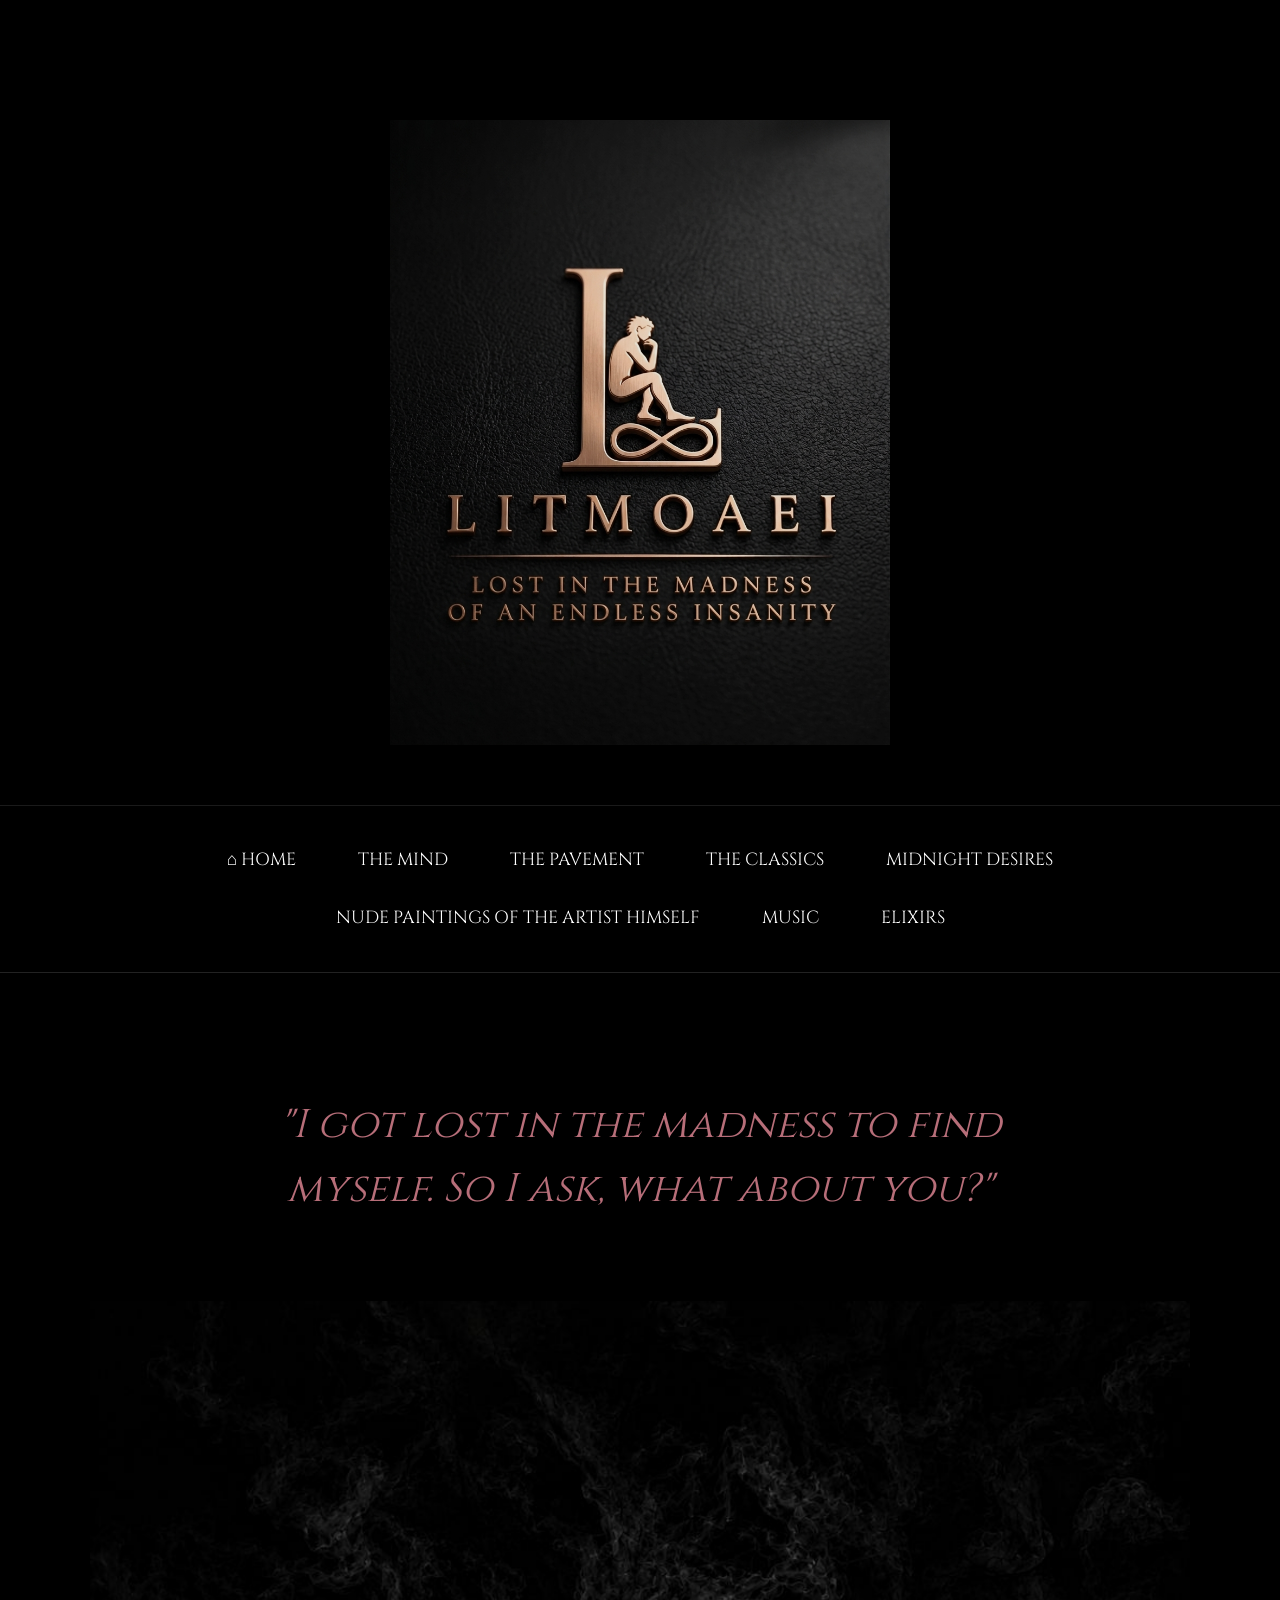
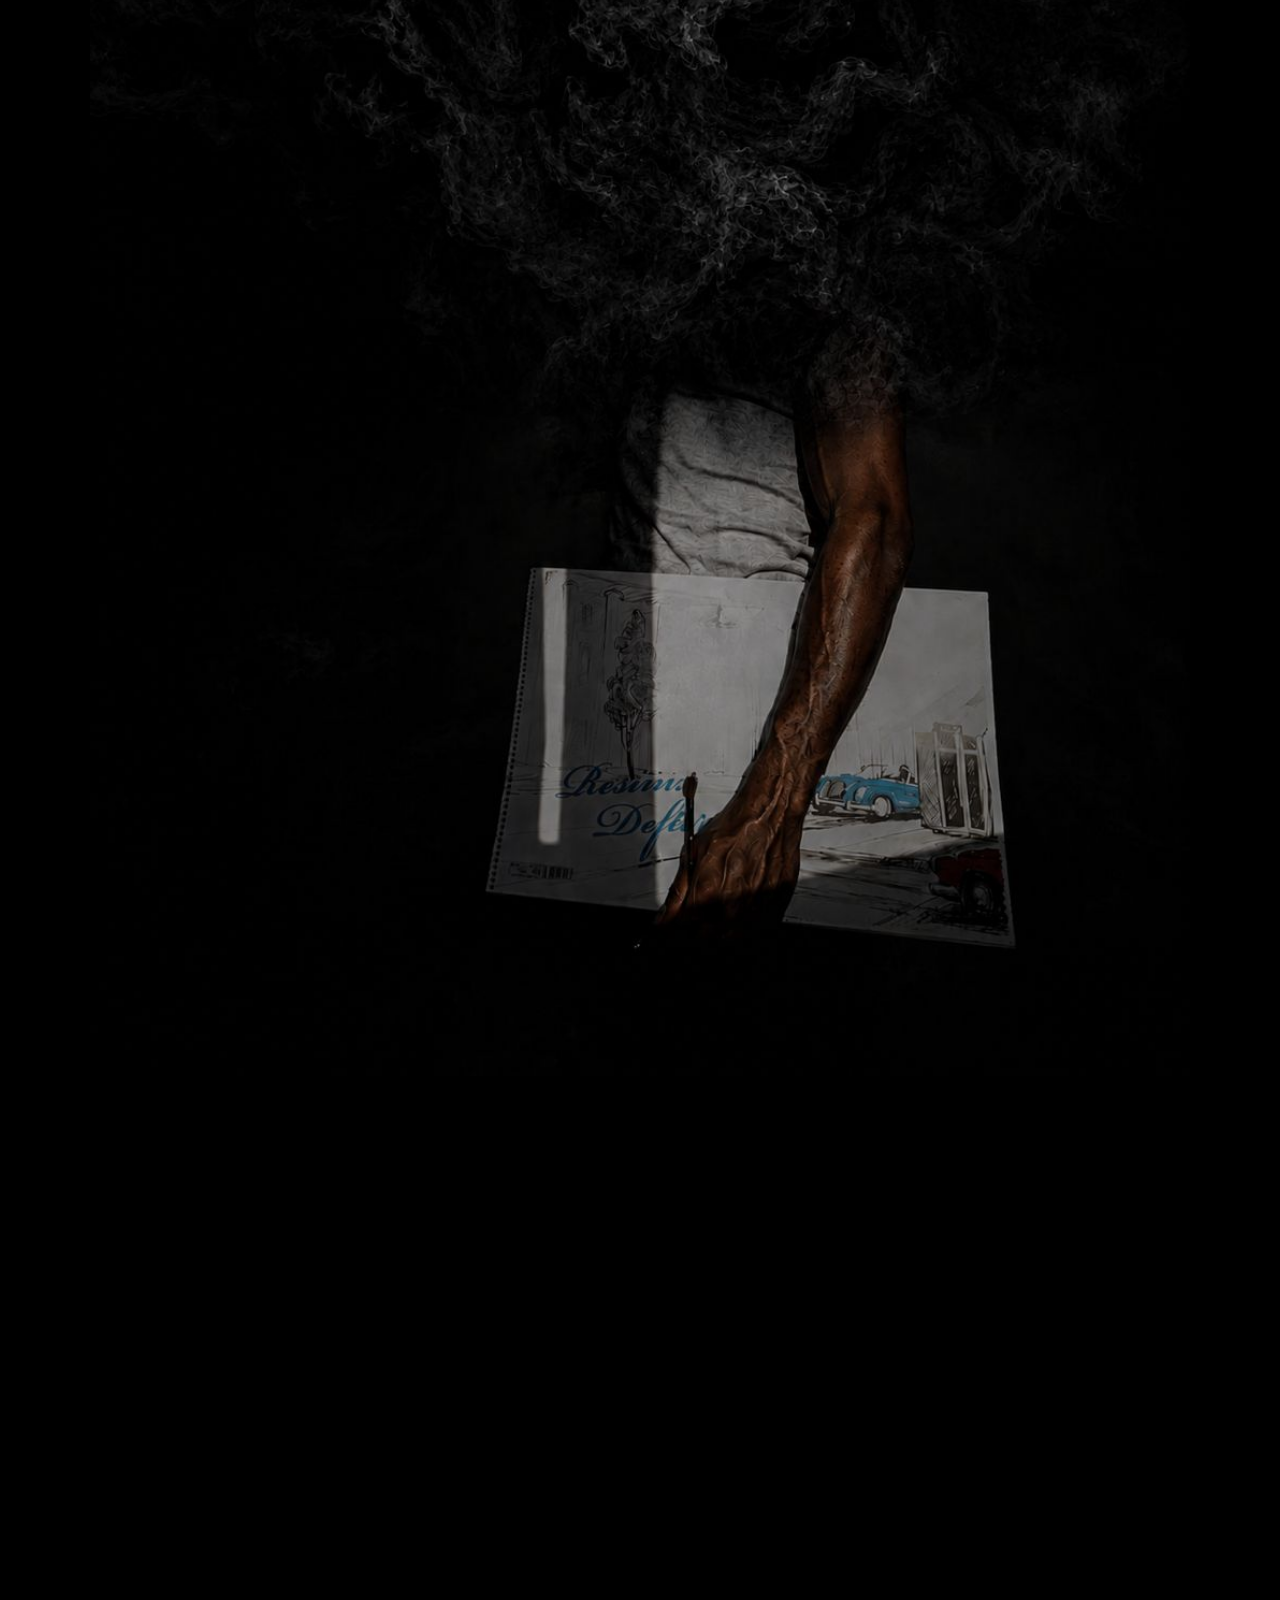
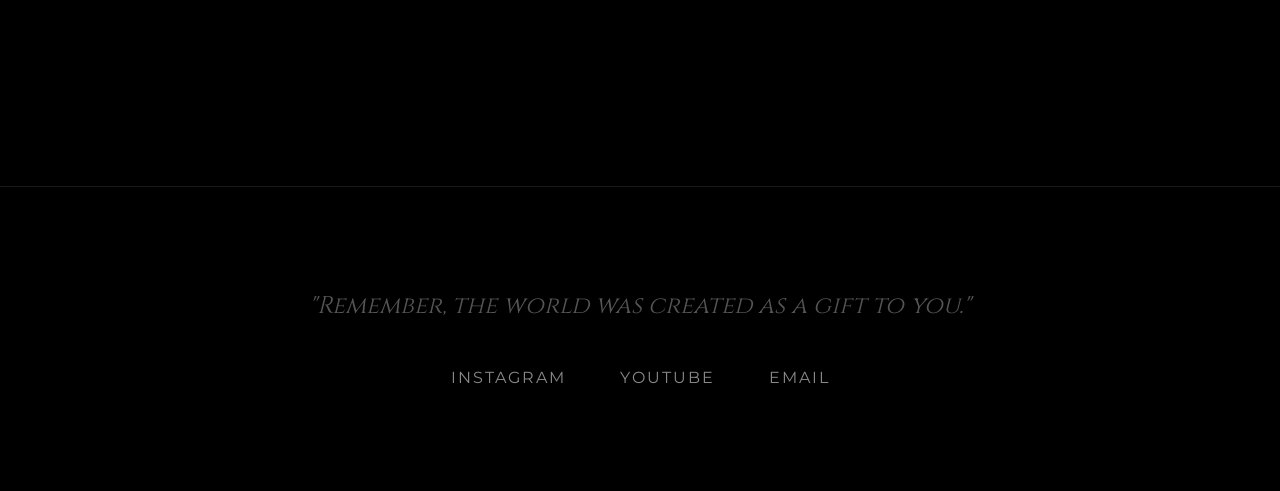
==== index.html @ 995fdc22 "Update index.html" ====
<!DOCTYPE html>
<html lang="en">
<head>
    <meta charset="UTF-8">
    <meta name="viewport" content="width=device-width, initial-scale=1.0">
    <title>LITMOAEI | A CALM MADNESS</title>
    <link href="https://fonts.googleapis.com/css2?family=Cinzel:wght@400;700;900&family=Montserrat:wght@100;200;400;700&display=swap" rel="stylesheet">
  
    <style>
        /* CORE ARCHITECTURAL STYLES */
        * { box-sizing: border-box; margin: 0; padding: 0; scroll-behavior: smooth; }
        body { background-color: #000; color: #fff; font-family: 'Montserrat', sans-serif; overflow-x: hidden; line-height: 1.6; position: relative; top: 0 !important; }
        
        /* HEADER & BRANDING */
        .header-wrapper { padding: 120px 20px 60px 20px; text-align: center; cursor: pointer; border-bottom: 1px solid #1a1a1a; position: relative; }
        .main-logo { width: 500px; max-width: 90%; display: block; margin: 0 auto; filter: brightness(0.9); }
        .welcome-text {
            font-family: 'Cinzel', serif; font-size: 3.5rem; margin-top: 40px; letter-spacing: 12px; text-transform: uppercase;
            background: linear-gradient(to right, #ffffff, #b76e79, #d4af37);
            -webkit-background-clip: text; -webkit-text-fill-color: transparent; font-weight: 900;
        }
      
        /* NAVIGATION */
        nav { width: 100%; padding: 40px 20px; background: rgba(0, 0, 0, 0.95); position: sticky; top: 0; z-index: 999; border-bottom: 1px solid #222; }
        .nav-container { display: flex; align-items: center; justify-content: center; flex-wrap: wrap; gap: 30px; max-width: 1400px; margin: 0 auto; }
        nav ul { display: flex; list-style: none; justify-content: center; gap: 30px; flex-wrap: wrap; margin: 0; }
        nav a { color: #fff; text-decoration: none; font-family: 'Cinzel', serif; font-size: 1.1rem; padding: 10px 15px; transition: all 0.4s ease; border: 1px solid transparent; cursor: pointer; }
        nav a:hover { color: #b76e79; border-bottom: 1px solid #b76e79; }
      
        /* SECTIONS */
        .page-section { display: none; padding: 40px 20px; min-height: 80vh; text-align: center; opacity: 0; transition: opacity 0.8s ease-in-out; }
        .page-section.active { display: block; opacity: 1; }
      
        /* ASSETS */
        .flush-img { width: 100%; max-width: 1100px; display: block; margin: 0 auto; border: none !important; }
        .statement-text { font-family: 'Cinzel', serif; font-size: 2.5rem; color: #b76e79; padding: 80px 20px; font-style: italic; max-width: 900px; margin: 0 auto; }
        .bespoke-text { font-family: 'Cinzel', serif; font-size: 1.2rem; color: #888; margin-bottom: 40px; font-style: italic; letter-spacing: 1px; }
      
        /* GALLERY GRID */
        .gallery-wrap {
            display: grid;
            grid-template-columns: repeat(auto-fit, minmax(300px, 1fr));
            gap: 25px;
            padding: 20px;
            justify-items: center;
            margin-bottom: 50px;
        }
        .gallery-item {
            width: 100%;
            max-width: 400px;
            background: #0f0f0f;
            border: 1px solid #1a1a1a;
            padding: 10px;
            display: flex;
            flex-direction: column;
        }
        .gallery-item img { width: 100%; height: auto; object-fit: contain; }
      
        /* CLASSIC SELECTION HUB */
        .classic-hub {
            display: flex;
            justify-content: center;
            gap: 50px;
            margin-bottom: 60px;
            padding: 40px;
            flex-wrap: wrap;
        }
        .hub-btn {
            cursor: pointer;
            text-align: center;
            transition: transform 0.3s;
        }
        .hub-btn:hover { transform: scale(1.05); }
        .hub-icon { font-size: 4rem; display: block; margin-bottom: 10px; }
      
        /* BACK BUTTON */
        .back-btn {
            display: inline-block;
            margin: 60px 0 40px 0;
            padding: 18px 40px;
            border: 1px solid #b76e79;
            color: #fff;
            text-decoration: none;
            font-family: 'Cinzel', serif;
            font-size: 1.2rem;
            transition: all 0.4s ease;
        }
        .back-btn:hover {
            background: #b76e79;
            color: #000;
        }
      
        /* MUSIC SECTION STYLES */
        .music-section {
            display: grid;
            grid-template-columns: repeat(auto-fit, minmax(280px, 1fr));
            gap: 30px;
            padding: 40px 20px;
            max-width: 1400px;
            margin: 0 auto;
        }
        .music-item {
            text-align: center;
            transition: transform 0.3s ease;
        }
        .music-item:hover { transform: scale(1.03); }
        .music-img {
            width: 100%;
            max-width: 100%;
            height: auto;
            border: 1px solid #1a1a1a;
            background: #0f0f0f;
            object-fit: contain;
            margin-bottom: 20px;
        }
        .listen-box {
            display: inline-block;
            background: rgba(0, 0, 0, 0.95);
            border: 2px solid #b76e79;
            padding: 14px 32px;
            font-family: 'Cinzel', serif;
            font-size: 1.15rem;
            color: #fff;
            text-decoration: none;
            transition: all 0.4s ease;
            cursor: pointer;
            letter-spacing: 1px;
        }
        .listen-box:hover {
            background: #b76e79;
            color: #000;
            transform: translateY(-2px);
        }
      
        /* PAYMENT PROTOCOLS */
        .overlay-dimmer {
            display: none;
            position: fixed;
            top: 0;
            left: 0;
            width: 100%;
            height: 100%;
            background: rgba(0,0,0,0.98);
            z-index: 2000;
            overflow-y: auto;
            padding: 40px;
        }
        .payment-card {
            max-width: 900px;
            margin: 0 auto;
            border: 1px solid #b76e79;
            padding: 50px;
            text-align: left;
            background: #000;
        }
        .payment-grid {
            display: grid;
            grid-template-columns: 1fr 1fr;
            gap: 20px;
            margin-top: 20px;
        }
        .currency-block {
            border: 1px solid #222;
            padding: 20px;
            background: #0a0a0a;
            font-size: 0.9rem;
        }
        .security-warning {
            color: #b76e79;
            border: 1px solid #b76e79;
            padding: 20px;
            margin-top: 20px;
            text-align: center;
            font-family: 'Cinzel';
            font-weight: bold;
            font-size: 1.1rem;
        }
        .qr-container {
            text-align: center;
            margin-top: 30px;
            border: 1px solid #222;
            padding: 20px;
        }
        .qr-img {
            width: 200px;
            height: 200px;
            background: #fff;
            margin: 10px auto;
        }
     
        .btn-order {
            display: block;
            width: 100%;
            padding: 20px;
            border: 1px solid #b76e79;
            color: #fff;
            text-align: center;
            text-decoration: none;
            margin-top: 15px;
            cursor: pointer;
            font-family: 'Cinzel', serif;
            font-size: 1.1rem;
            transition: background 0.3s ease;
            background: transparent;
        }
        .btn-order:hover {
            background: #b76e79;
            color: #000;
        }
        /* FOOTER */
        .footer-section {
            padding: 100px 20px;
            text-align: center;
            border-top: 1px solid #1a1a1a;
            margin-top: 100px;
        }
        .goodbye-quote {
            font-family: 'Cinzel', serif;
            font-size: 1.5rem;
            color: #555;
            margin-bottom: 40px;
            font-style: italic;
        }
        .footer-links a {
            color: #888;
            margin: 0 25px;
            font-size: 1rem;
            text-decoration: none;
            text-transform: uppercase;
            letter-spacing: 2px;
        }
     
        @media (max-width: 600px) {
            .welcome-text { font-size: 2rem !important; }
            .music-section { grid-template-columns: 1fr; gap: 20px; }
            .nav-container { gap: 15px; }
        }
    </style>
</head>
<body>

    <header class="header-wrapper" onclick="showPage('home')">
        <img src="Logo.jpg" alt="Litmoaei" class="main-logo" style="transition: filter 0.4s ease;">
    </header>

    <nav>
        <div class="nav-container">
            <ul>
                <li><a onclick="showPage('home')">⌂ HOME</a></li>
                <li><a onclick="showPage('mind')">THE MIND</a></li>
                <li><a onclick="showPage('pavement')">THE PAVEMENT</a></li>
                <li><a onclick="showPage('classics')">THE CLASSICS</a></li>
                <li><a href="midnight-desire.html">MIDNIGHT DESIRES</a></li>
                <li><a onclick="showPage('nudes')">NUDE PAINTINGS OF THE ARTIST HIMSELF</a></li>
                <li><a onclick="showPage('music')">MUSIC</a></li>
                <li><a onclick="showPage('elixirs')">ELIXIRS</a></li>
            </ul>
        </div>
    </nav>

    <div id="payment-overlay" class="overlay-dimmer">
        <button onclick="closeOrder()" style="float:right; background:none; border:none; color:#fff; padding:10px; cursor:pointer; font-size: 1.5rem;">CLOSE X</button>
        <div class="payment-card">
            <h2 style="font-family:Cinzel; margin-bottom:20px;">SECURE PAYMENT PROTOCOLS</h2>
            <div class="payment-grid">
                <div class="currency-block"><strong>USD Account:</strong><br>Bank: Lead Bank<br>Account: 211290637762<br>Routing: 101019644</div>
                <div class="currency-block"><strong>GBP Account:</strong><br>Bank: Clear Junction Ltd<br>Account: 42592550<br>Sort Code: 04-13-07</div>
                <div class="currency-block"><strong>EUR Account:</strong><br>Bank: Clear Junction Ltd<br>IBAN: GB57CLJU04130742592550<br>Swift: CLJUGB21XXX</div>
                <div class="currency-block"><strong>NGN Account:</strong><br>Bank: Eco Bank<br>Account: 2971079059<br>Account Name: CHUKS EDOCHIE</div>
            </div>
            <div class="qr-container">
                <strong>USDT (TRC20) PAYMENT:</strong>
                <div class="qr-img"><img src="ustd QR code.jpeg" alt="USDT QR Code" style="width:100%; height:100%;"></div>
                <p style="font-size: 0.8rem; word-break: break-all;">Address: TPGwSuiMSB2oYgL6JyKA9QHgPMZi4VjLX9</p>
                <div class="security-warning">⚠️ WARNING: ONLY SEND VIA THE TRC20 NETWORK.</div>
            </div>
            <div style="margin-top: 40px; border-top: 1px solid #b76e79; padding-top: 30px; text-align: center;">
                <h3 id="order-title" style="font-family:Cinzel; color:#fff; margin-bottom:10px;">COMMISSION YOUR PIECE</h3>
                <a id="ig-commission-link" href="#" target="_blank" style="display:block; padding:20px; background:#b76e79; color:#000; text-decoration:none; font-family:'Cinzel'; font-weight:bold; letter-spacing:2px; font-size:1.1rem;">SEND SPECIFICATIONS</a>
            </div>
        </div>
    </div>

    <section id="home" class="page-section active">
        <div class="statement-text">"I got lost in the madness to find myself. So I ask, what about you?"</div>
        <img src="I got lost in the madness to find myself.jpeg" class="flush-img">
        <video autoplay muted loop playsinline class="flush-img" style="margin-top:20px;"><source src="THE MAD HALL, ART ROOM.mp4" type="video/mp4"></video>
    </section>

    <section id="mind" class="page-section">
        <div class="statement-text">Browse through the mind<br>of a soul lost in the madness of an endless insanity.</div>
        <div class="gallery-wrap">
            <div class="gallery-item"><img src="lost in the madness of an endless insanity.jpg"><a href="https://www.instagram.com/p/DAv3gXIof8B/" class="btn-order">THE STORY THE MADNESS SHOWED ME</a></div>
            <div class="gallery-item"><img src="o myself in the distance.jpg"><a href="https://www.instagram.com/p/DDXwN3QI8fU/" class="btn-order">THE STORY THE MADNESS SHOWED ME</a></div>
            <div class="gallery-item"><img src="the old man on a journey.jpg"><a href="https://www.instagram.com/p/DBE8orlIOwI/" class="btn-order">THE STORY THE MADNESS SHOWED ME</a></div>
            <div class="gallery-item"><img src="and the moon said to the sun.jpg"><a href="https://www.instagram.com/p/DF_LrxPoYqz/" class="btn-order">THE STORY THE MADNESS SHOWED ME</a></div>
            <div class="gallery-item"><img src="sometimes freedom is to be captured by someone who has love in their corner.jpg"><a href="https://www.instagram.com/p/DB_Kq6JI-qr/" class="btn-order">THE STORY THE MADNESS SHOWED ME</a></div>
            <div class="gallery-item"><img src="in a mountain full of flowers many don't have life.jpg"><a href="https://www.instagram.com/p/DC3xWCsoxQv/" class="btn-order">THE STORY THE MADNESS SHOWED ME</a></div>
            <div class="gallery-item"><img src="love a straner i know so well, or do i really know love.jpg"><a href="https://www.instagram.com/p/DYzO71ljPsd/" class="btn-order">THE STORY THE MADNESS SHOWED ME</a></div>
            <div class="gallery-item"><img src="playing a game with god but i don't know what it's called.jpg"><a href="https://www.instagram.com/p/DLVePs0sMLt/" class="btn-order">THE STORY THE MADNESS SHOWED ME</a></div>
            <div class="gallery-item"><img src="what is the greatest trick a monster can play.jpg"><a href="https://www.instagram.com/p/DGMsmHgoCnw/" class="btn-order">THE STORY THE MADNESS SHOWED ME</a></div>
            <div class="gallery-item"><img src="success is overrated yet underrated.jpg"><a href="https://www.instagram.com/p/DMo_JQ4sH_k/" class="btn-order">THE STORY THE MADNESS SHOWED ME</a></div>
            <div class="gallery-item"><img src="to battle we march why shall i fear.jpg"><a href="https://www.instagram.com/p/DTQ0w8BjCPb/" class="btn-order">THE STORY THE MADNESS SHOWED ME</a></div>
            <div class="gallery-item"><img src="the old man advice.jpg"><a href="https://www.instagram.com/reel/C1nKtv5MRyL/" class="btn-order">THE STORY THE MADNESS SHOWED ME</a></div>
            <div class="gallery-item"><img src="She said I know I am an angel but I want you to take off these wings for tonight.jpg"><a href="https://www.instagram.com/p/DB4OFzdo245/" class="btn-order">THE STORY THE MADNESS SHOWED ME</a></div>
            <div class="gallery-item"><img src="because their songs doesn't have lies in them.jpg"><a href="https://www.instagram.com/p/DBudMSBovQE/" class="btn-order">THE STORY THE MADNESS SHOWED ME</a></div>
            <div class="gallery-item"><img src="she is the devil favourite and so what.jpg"><a href="https://www.instagram.com/p/DBV7uddoOTz/" class="btn-order">THE STORY THE MADNESS SHOWED ME</a></div>
            <div class="gallery-item"><img src="succubus came for my soul but i took hers.jpg"><a href="https://www.instagram.com/p/DBKdKS8I2tA/" class="btn-order">THE STORY THE MADNESS SHOWED ME</a></div>
            <div class="gallery-item"><img src="if the venom made me feel alive i will go for that snake over and over again.jpg"><a href="https://www.instagram.com/p/C_tAgRXM0JW/" class="btn-order">THE STORY THE MADNESS SHOWED ME</a></div>
            <div class="gallery-item"><img src="you asked how are you From the grave i answered i am great.jpg"><a href="https://www.instagram.com/p/DEa9kwMNCdW/" class="btn-order">THE STORY THE MADNESS SHOWED ME</a></div>
            <div class="gallery-item"><img src="only if i get paid for every time i fake a smile.jpg"><a href="https://www.instagram.com/p/DZICSmbsOoS/" class="btn-order">THE STORY THE MADNESS SHOWED ME</a></div>
            <div class="gallery-item"><img src="ooh my reflection.jpg"><a href="https://instagram.com/p/DDUY0JuI7pn/" class="btn-order">THE STORY THE MADNESS SHOWED ME</a></div>
            <div class="gallery-item"><img src="I got too tired to care and I’m still fine.jpg"><a href="https://www.instagram.com/p/DBzosumIq-z/" class="btn-order">THE STORY THE MADNESS SHOWED ME</a></div>
        </div>
    </section>
 
    <section id="pavement" class="page-section">
        <div class="statement-text">THE PAVEMENT</div>
        <div class="gallery-wrap">
            <div class="gallery-item"><img src="Pavement.jpg"><button class="btn-order" onclick="openOrder('Pavement')">COMMISSION AND BEGIN YOUR MANIFESTATION</button></div>
            <div class="gallery-item"><img src="Pavement 1.jpg"><button class="btn-order" onclick="openOrder('Pavement 1')">COMMISSIONCOMMISSION AND BEGIN YOUR MANIFESTATION</button></div>
            <div class="gallery-item"><img src="Pavement 2.jpg"><button class="btn-order" onclick="openOrder('Pavement 2')">COMMISSIONCOMMISSION AND BEGIN YOUR MANIFESTATION</button></div>
            <div class="gallery-item"><img src="Pavement 3.jpg"><button class="btn-order" onclick="openOrder('Pavement 3')">COMMISSIONCOMMISSION AND BEGIN YOUR MANIFESTATION</button></div>
            <div class="gallery-item"><img src="Pavement 4.jpg"><button class="btn-order" onclick="openOrder('Pavement 4')">COMMISSIONCOMMISSION AND BEGIN YOUR MANIFESTATION</button></div>
            <div class="gallery-item"><img src="Pavement 5.jpg"><button class="btn-order" onclick="openOrder('Pavement 5')">COMMISSIONCOMMISSION AND BEGIN YOUR MANIFESTATION</button></div>
            <div class="gallery-item"><img src="Pavement 6.jpg"><button class="btn-order" onclick="openOrder('Pavement 6')">COMMISSIONCOMMISSION AND BEGIN YOUR MANIFESTATION</button></div>
            <div class="gallery-item"><img src="Pavement 7.jpg"><button class="btn-order" onclick="openOrder('Pavement 7')">COMMISSIONCOMMISSION AND BEGIN YOUR MANIFESTATION</button></div>
            <div class="gallery-item"><img src="Pavement 8.jpg"><button class="btn-order" onclick="openOrder('Pavement 8')">COMMISSIONCOMMISSION AND BEGIN YOUR MANIFESTATION</button></div>
            <div class="gallery-item"><img src="Pavement 9.jpg"><button class="btn-order" onclick="openOrder('Pavement 9')">COMMISSIONCOMMISSION AND BEGIN YOUR MANIFESTATION</button></div>
            <div class="gallery-item"><img src="Pavement 10.jpg"><button class="btn-order" onclick="openOrder('Pavement 10')">COMMISSIONCOMMISSION</button></div>
        </div>
    </section>
 
    <section id="elixirs" class="page-section">
        <div class="statement-text">THE ELIXIRS</div>
        <div class="gallery-wrap">
            <div class="gallery-item"><img src="Drink.jpg"><button class="btn-order" onclick="openOrder('Drink')">enquire</button></div>
        </div>
    </section>

    <section id="classics" class="page-section">
        <div class="statement-text">THE CLASSICS</div>
        <div class="classic-hub">
            <div class="hub-btn" onclick="showPage('classics-him')">
                <span class="hub-icon">👔</span>
                <h3>FOR HIM</h3>
            </div>
            <div class="hub-btn" onclick="showPage('classics-her')">
                <span class="hub-icon">👗</span>
                <h3>FOR HER</h3>
            </div>
        </div>
    </section>

    <section id="classics-him" class="page-section">
        <div class="statement-text">FOR HIM</div>
        <div class="bespoke-text">Bespoke, once you have selected your choice send your size and any unique specification you may have.</div>
        <div class="gallery-wrap">
            <div class="gallery-item"><img src="Classic.jpg"><button class="btn-order" onclick="openOrder('most affordable starts from £600 and greatly depends on Your location')">COMMISSION</button></div>
            <div class="gallery-item"><img src="casual 1.jpg"><button class="btn-order" onclick="openOrder('most affordable starts from £200 and greatly depends on Your location')">COMMISSION</button></div>
            <div class="gallery-item"><img src="Classic 2.jpg"><button class="btn-order" onclick="openOrder('most affordable starts from £600 and greatly depends on Your location')">COMMISSION</button></div>
            <div class="gallery-item"><img src="casual.JPG"><button class="btn-order" onclick="openOrder('most affordable starts from £350 and greatly depends on Your location')">COMMISSION</button></div>
            <div class="gallery-item"><img src="Classic 3.jpg"><button class="btn-order" onclick="openOrder('£1500')">COMMISSION</button></div>
            <div class="gallery-item"><img src="Classic 9.jpg"><button class="btn-order" onclick="openOrder('most affordable starts from £600 and greatly depends on Your location.you get one of each')">COMMISSION</button></div>
            <div class="gallery-item"><img src="casual 2.WEBP"><button class="btn-order" onclick="openOrder('most affordable starts from £250 and greatly depends on Your location')">COMMISSION</button></div>
            <div class="gallery-item"><img src="Classic 10.png"><button class="btn-order" onclick="openOrder('most affordable starts from £1600 for the four pairs and greatly depends on Your location')">COMMISSION</button></div>
            <div class="gallery-item"><img src="Classic 11.png"><button class="btn-order" onclick="openOrder('5 different designs,most affordable pairs Strats at £550')">COMMISSION</button></div>
            <div class="gallery-item"><img src="casual 11.jpg"><button class="btn-order" onclick="openOrder('CASUAL 11')">COMMISSION</button></div>
            <div class="gallery-item"><img src="Classic 12.png"><button class="btn-order" onclick="openOrder('Classic 12')">COMMISSION</button></div>
            <div class="gallery-item"><img src="casual 4.JPG"><button class="btn-order" onclick="openOrder('casual 4')">COMMISSION</button></div>
            <div class="gallery-item"><img src="casual 3.WEBP"><button class="btn-order" onclick="openOrder('casual 3')">COMMISSION</button></div>
            <div class="gallery-item"><img src="casual 6.WEBP"><button class="btn-order" onclick="openOrder('casual 6')">COMMISSION</button></div>
            <div class="gallery-item"><img src="Classic 13.png"><button class="btn-order" onclick="openOrder('Classic 13')">COMMISSION</button></div>
            <div class="gallery-item"><img src="casual 7.JPG"><button class="btn-order" onclick="openOrder('casual 7')">COMMISSION</button></div>
            <div class="gallery-item"><img src="Classic 4.jpg"><button class="btn-order" onclick="openOrder('Classic 4')">COMMISSION</button></div>
            <div class="gallery-item"><img src="Classic 14.png"><button class="btn-order" onclick="openOrder('Classic 14')">COMMISSION</button></div>
            <div class="gallery-item"><img src="casual 5.JPG"><button class="btn-order" onclick="openOrder('casual 5')">COMMISSION</button></div>
            <div class="gallery-item"><img src="casual 9.WEBP"><button class="btn-order" onclick="openOrder('casual 4')">COMMISSION</button></div>
            <div class="gallery-item"><img src="Classic 7.jpg"><button class="btn-order" onclick="openOrder('Classic 7')">COMMISSION</button></div>
            <div class="gallery-item"><img src="casual 10.jpg"><button class="btn-order" onclick="openOrder('casual 10')">COMMISSION</button></div>
            <div class="gallery-item"><img src="casual 6.WEBP"><button class="btn-order" onclick="openOrder('CASUAL 6')">COMMISSION</button></div>
            <div class="gallery-item"><img src="casual 8.WEBP"><button class="btn-order" onclick="openOrder('casual 8')">COMMISSION</button></div>
            <div class="gallery-item"><img src="casual 12.jpg"><button class="btn-order" onclick="openOrder('casual 12')">COMMISSION</button></div>
            <div class="gallery-item"><img src="Classic 20.jpg"><button class="btn-order" onclick="openOrder('Classic 20')">COMMISSION</button></div>
            <div class="gallery-item"><img src="casual 13.JPG"><button class="btn-order" onclick="openOrder('casual 13')">COMMISSION</button></div>
            <div class="gallery-item"><img src="casual 14.JPG"><button class="btn-order" onclick="openOrder('casual 14')">COMMISSION</button></div>
            <div class="gallery-item"><img src="casual 15.JPG"><button class="btn-order" onclick="openOrder('CASUAL 15')">COMMISSION</button></div>
        </div>
        <a href="#" onclick="showPage('classics'); return false;" class="back-btn">← BACK TO CLASSICS</a>
    </section>

    <section id="classics-her" class="page-section">
        <div class="statement-text">FOR HER</div>
        <div class="bespoke-text">Bespoke, once you have selected your choice send your size and any unique specification you may have.</div>
        <div class="gallery-wrap">
            <div class="gallery-item"><img src="f classic 23.JPG"><button class="btn-order" onclick="openOrder('f classic 23')">COMMISSION</button></div>
            <div class="gallery-item"><img src="Classic 15.jpg"><button class="btn-order" onclick="openOrder('Classic 15')">COMMISSION</button></div>
            <div class="gallery-item"><img src="f casual 3.WEBP"><button class="btn-order" onclick="openOrder('f casual 3')">COMMISSION</button></div>
            <div class="gallery-item"><img src="Classic 1.jpg"><button class="btn-order" onclick="openOrder('Classic 1')">COMMISSION</button></div>
            <div class="gallery-item"><img src="f classic 29.jpg"><button class="btn-order" onclick="openOrder('f classic 29')">COMMISSION</button></div>
            <div class="gallery-item"><img src="f casual 1.JPG"><button class="btn-order" onclick="openOrder('f casual 1')">COMMISSION</button></div>
            <div class="gallery-item"><img src="Classic 18.jpg"><button class="btn-order" onclick="openOrder('Classic 18')">COMMISSION</button></div>
            <div class="gallery-item"><img src="f classic 21.JPG"><button class="btn-order" onclick="openOrder('f classic 21')">COMMISSION</button></div>
            <div class="gallery-item"><img src="f casual 9.WEBP"><button class="btn-order" onclick="openOrder('f casual 9')">COMMISSION</button></div>
            <div class="gallery-item"><img src="Classic 6.png"><button class="btn-order" onclick="openOrder('Classic 6')">COMMISSION</button></div>
            <div class="gallery-item"><img src="f classic 27.JPG"><button class="btn-order" onclick="openOrder('f classic 27')">COMMISSION</button></div>
            <div class="gallery-item"><img src="f casual 5.WEBP"><button class="btn-order" onclick="openOrder('f casual 5')">COMMISSION</button></div>
            <div class="gallery-item"><img src="Classic 19.jpg"><button class="btn-order" onclick="openOrder('Classic 19')">COMMISSION</button></div>
            <div class="gallery-item"><img src="f classic 32.AVIF"><button class="btn-order" onclick="openOrder('f classic 32')">COMMISSION</button></div>
            <div class="gallery-item"><img src="f casual 2.WEBP"><button class="btn-order" onclick="openOrder('f casual 2')">COMMISSION</button></div>
            <div class="gallery-item"><img src="f classic 25.JPG"><button class="btn-order" onclick="openOrder('f classic 25')">COMMISSION</button></div>
            <div class="gallery-item"><img src="Classic 5.png"><button class="btn-order" onclick="openOrder('Classic 5')">COMMISSION</button></div>
            <div class="gallery-item"><img src="f classic 31.jpg"><button class="btn-order" onclick="openOrder('f classic 31')">COMMISSION</button></div>
            <div class="gallery-item"><img src="f casual 8.WEBP"><button class="btn-order" onclick="openOrder('f casual 8')">COMMISSION</button></div>
            <div class="gallery-item"><img src="Classic 8.jpg"><button class="btn-order" onclick="openOrder('Classic 8')">COMMISSION</button></div>
            <div class="gallery-item"><img src="f classic 22.JPG"><button class="btn-order" onclick="openOrder('f classic 22')">COMMISSION</button></div>
            <div class="gallery-item"><img src="f casual 10.WEBP"><button class="btn-order" onclick="openOrder('f casual 10')">COMMISSION</button></div>
            <div class="gallery-item"><img src="f classic 28.jpg"><button class="btn-order" onclick="openOrder('f classic 28')">COMMISSION</button></div>
            <div class="gallery-item"><img src="Classic 16.jpg"><button class="btn-order" onclick="openOrder('Classic 16')">COMMISSION</button></div>
            <div class="gallery-item"><img src="f casual 4.WEBP"><button class="btn-order" onclick="openOrder('f casual 4')">COMMISSION</button></div>
            <div class="gallery-item"><img src="f classic 24.JPG"><button class="btn-order" onclick="openOrder('f classic 24')">COMMISSION</button></div>
            <div class="gallery-item"><img src="Classic 17.jpg"><button class="btn-order" onclick="openOrder('Classic 17')">COMMISSION</button></div>
            <div class="gallery-item"><img src="f classic 30.jpg"><button class="btn-order" onclick="openOrder('f classic 30')">COMMISSION</button></div>
            <div class="gallery-item"><img src="f classic 26.JPG"><button class="btn-order" onclick="openOrder('f classic 26')">COMMISSION</button></div>
        </div>
        <a href="#" onclick="showPage('classics'); return false;" class="back-btn">← BACK TO CLASSICS</a>
    </section>

    <section id="nudes" class="page-section">
        <div class="statement-text">NUDE PAINTINGS OF THE ARTIST HIMSELF</div>
        <p style="color:#666; font-family:'Cinzel'; letter-spacing:2px;">EXHIBITION PIECES LOADING FROM THE SHADOWS...</p>
    </section>

    <section id="music" class="page-section">
        <div class="statement-text">MUSIC</div>
        <div class="music-section">
            <div class="music-item">
                <img src="bed-of-lies.jpg" class="music-img" alt="bed of lies">
                <a href="https://youtu.be/VZEKBsaUB6E?si=LmucFtM_IzhY6Rik" class="listen-box" target="_blank">LISTEN</a>
            </div>
            <div class="music-item">
                <img src="enough tears to keep me cool in hell song.jpg" class="music-img" alt="enough tears to keep me cool in hell">
                <a href="https://youtu.be/Ru5tZlU-BBs?si=jFZE31i3VWzc5g-P" class="listen-box" target="_blank">LISTEN</a>
            </div>
            <div class="music-item">
                <img src="i-just-wanna-be-loved.jpg" class="music-img" alt="i just wanna be loved">
                <a href="https://youtu.be/9bdCD1KQ5kI?si=Ix-aEpxT4mR6xJUv" class="listen-box" target="_blank">LISTEN</a>
            </div>
            <div class="music-item">
                <img src="ooh-mama.JPG" class="music-img" alt="ooh mama">
                <a href="https://youtu.be/rzU01gN6pOs?si=fQvVl2uw9izQWI_L" class="listen-box" target="_blank">LISTEN</a>
            </div>
            <div class="music-item">
                <img src="dear-me.jpg" class="music-img" alt="dear me">
                <a href="https://youtu.be/0soD8dsNU94?si=Gl8OKFuKfPFbYsmf" class="listen-box" target="_blank">LISTEN</a>
            </div>
        </div>
    </section>

    <footer class="footer-section">
        <div class="goodbye-quote">"Remember, the world was created as a gift to you."</div>
        <div class="footer-links">
            <a href="https://www.instagram.com/rony_willz/" target="_blank">INSTAGRAM</a>
            <a href="https://www.youtube.com/@LITMOAEI" target="_blank">YOUTUBE</a>
            <a href="mailto:Litmoaei@gmail.com">EMAIL</a>
        </div>
    </footer>

    <script>
        // Core View Routing Controller
        function showPage(sectionId) {
            const sections = document.querySelectorAll('.page-section');
            sections.forEach(sec => {
                sec.classList.remove('active');
                sec.style.opacity = '0';
            });
            
            const target = document.getElementById(sectionId);
            if (target) {
                target.classList.add('active');
                setTimeout(() => {
                    target.style.opacity = '1';
                }, 50);
                // Fixed: Scroll only to the top of the content container/header area
                window.scrollTo({ top: 0, behavior: 'smooth' });
            }
        }
        // Overlay Commission Controller
        function openOrder(pieceName) {
            document.getElementById('order-title').innerText = "COMMISSION: " + pieceName.toUpperCase();
            document.getElementById('ig-commission-link').href = "https://www.ig/m/rony_willz/";
            document.getElementById('payment-overlay').style.display = 'block';
        }
        function closeOrder() {
            document.getElementById('payment-overlay').style.display = 'none';
        }
    </script>
</body>
</html>
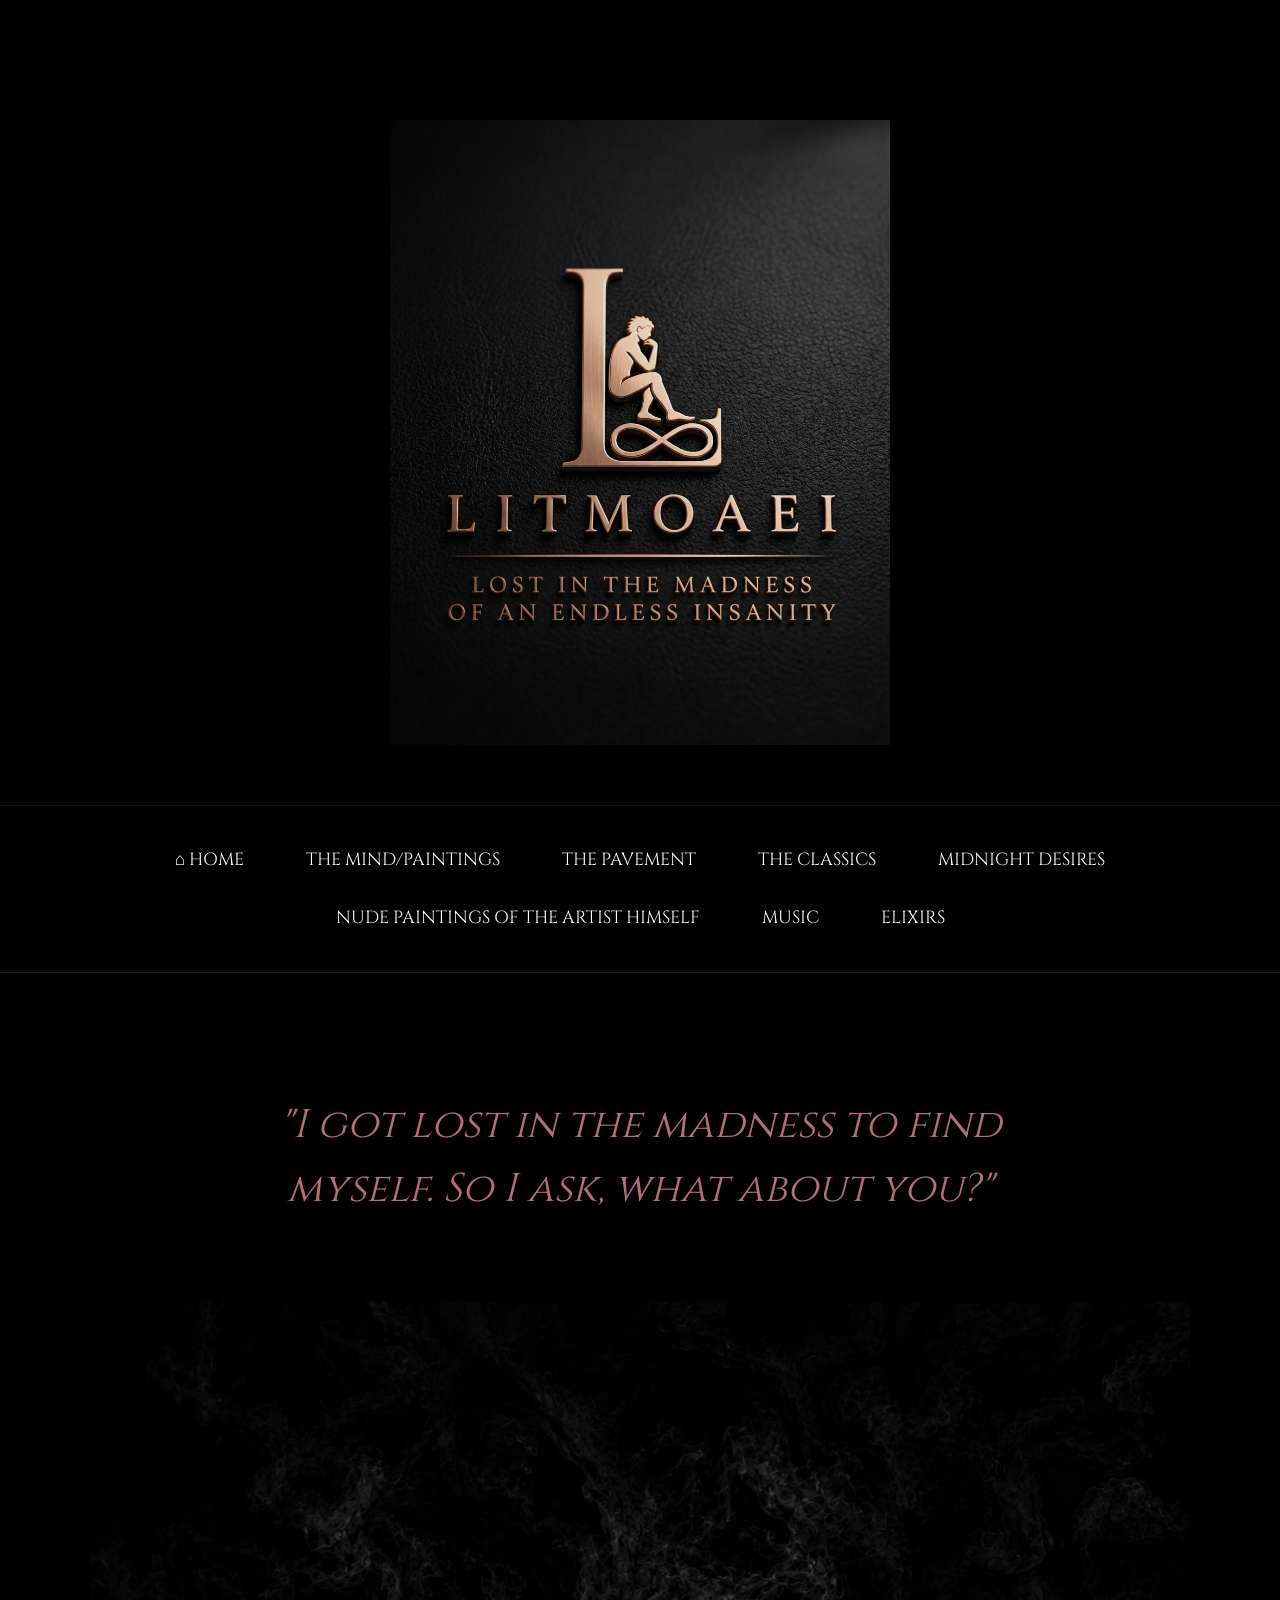
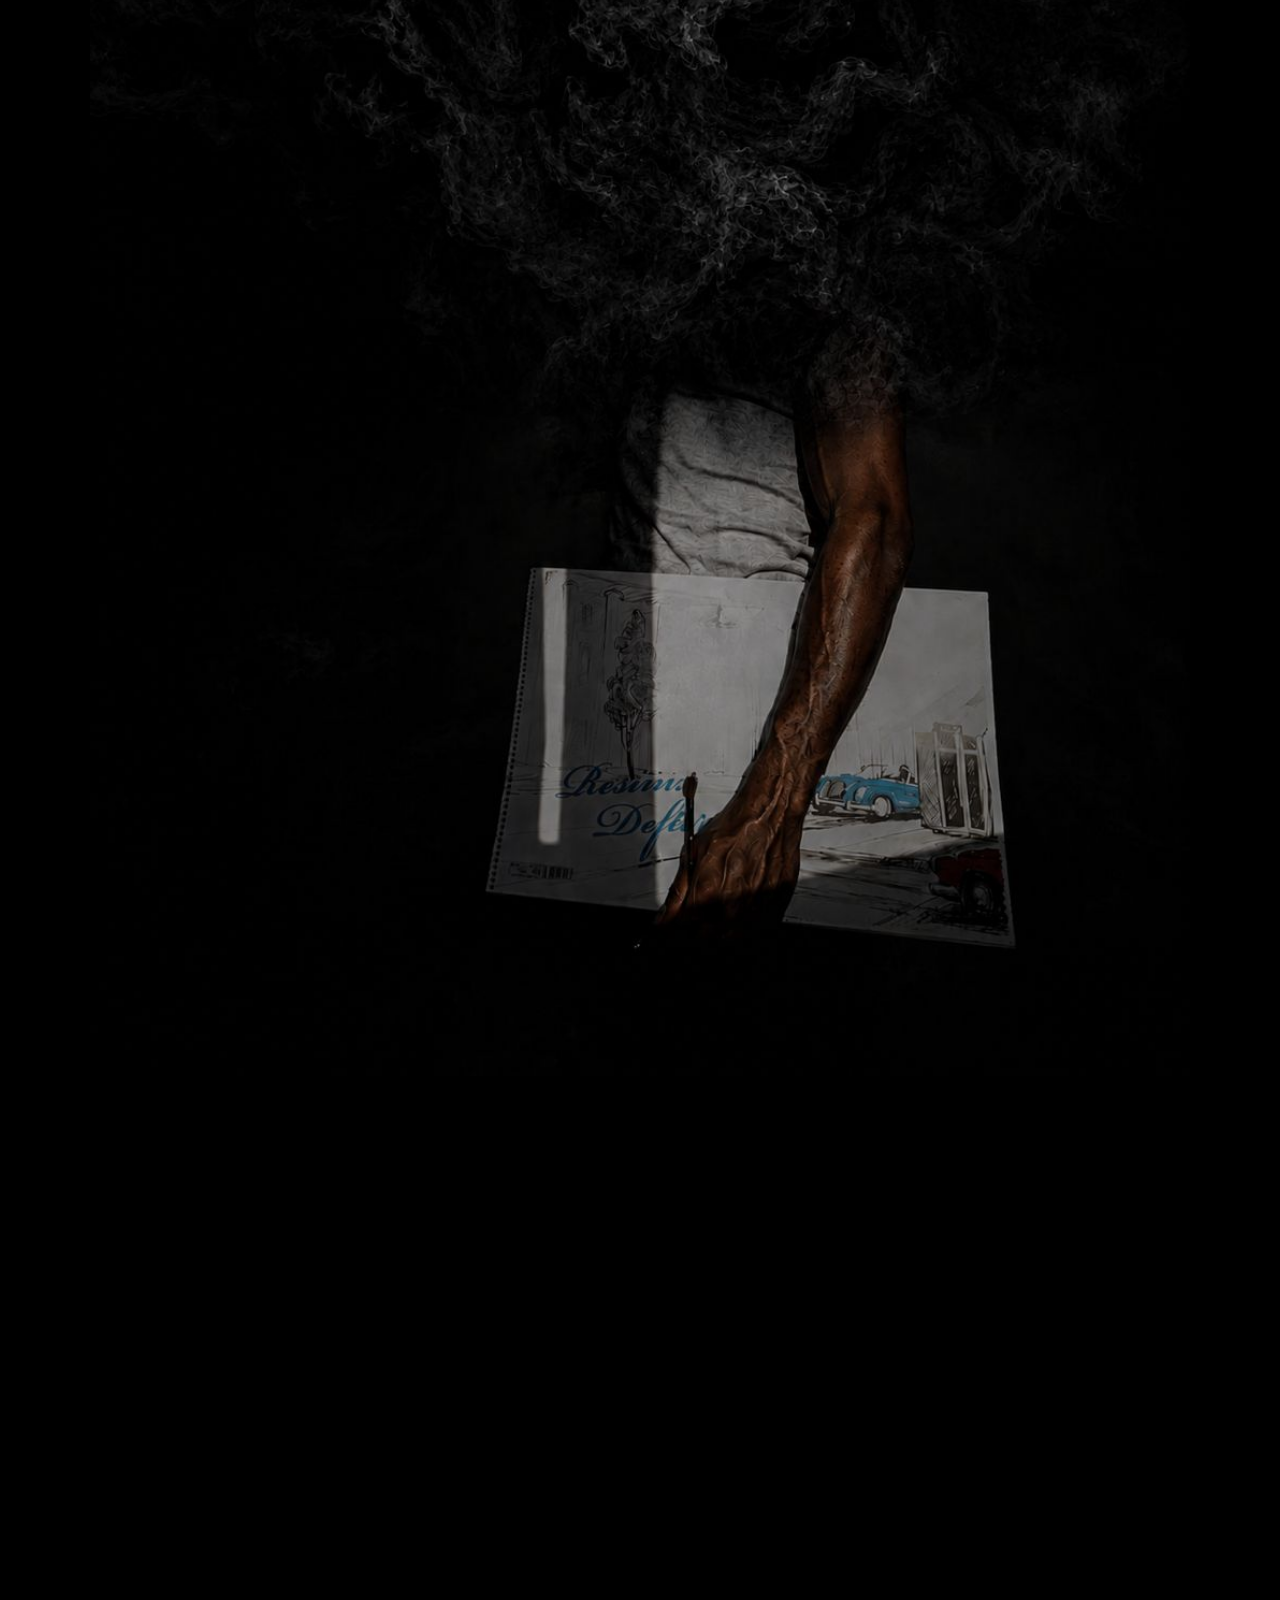
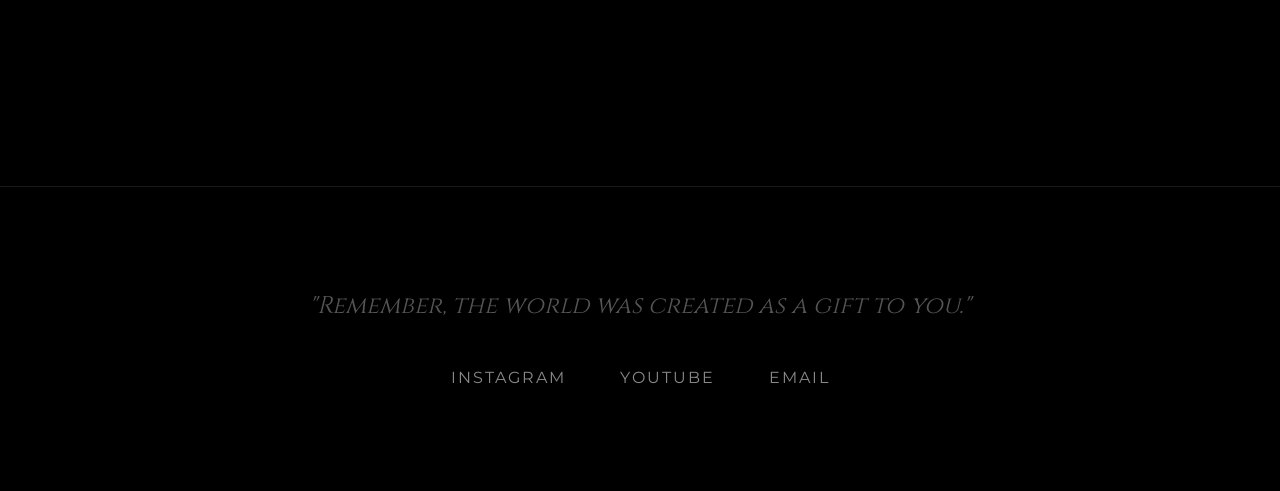
==== commit 4c5f2098: "Update navigation link for THE MIND section" ====
--- a/index.html
+++ b/index.html
@@ -247,7 +247,7 @@
         <div class="nav-container">
             <ul>
                 <li><a onclick="showPage('home')">⌂ HOME</a></li>
-                <li><a onclick="showPage('mind')">THE MIND</a></li>
+                <li><a onclick="showPage('mind')">THE MIND/PAINTINGS</a></li>
                 <li><a onclick="showPage('pavement')">THE PAVEMENT</a></li>
                 <li><a onclick="showPage('classics')">THE CLASSICS</a></li>
                 <li><a href="midnight-desire.html">MIDNIGHT DESIRES</a></li>
@@ -428,7 +428,12 @@
 
     <section id="nudes" class="page-section">
         <div class="statement-text">NUDE PAINTINGS OF THE ARTIST HIMSELF</div>
-        <p style="color:#666; font-family:'Cinzel'; letter-spacing:2px;">EXHIBITION PIECES LOADING FROM THE SHADOWS...</p>
+        <div class="gallery-wrap">
+            <div class="gallery-item"><img src="nude1.jpg"><button class="btn-order" onclick="openOrder('Nude 1')">COMMISSION</button></div>
+            <div class="gallery-item"><img src="nude2.jpg"><button class="btn-order" onclick="openOrder('Nude 2')">COMMISSION</button></div>
+            <div class="gallery-item"><img src="nude3.jpg"><button class="btn-order" onclick="openOrder('Nude 3')">COMMISSION</button></div>
+            <div class="gallery-item"><img src="nude4.jpg"><button class="btn-order" onclick="openOrder('Nude 4')">COMMISSION</button></div>
+        </div>
     </section>
 
     <section id="music" class="page-section">
@@ -481,7 +486,6 @@
                 setTimeout(() => {
                     target.style.opacity = '1';
                 }, 50);
-                // Fixed: Scroll only to the top of the content container/header area
                 window.scrollTo({ top: 0, behavior: 'smooth' });
             }
         }
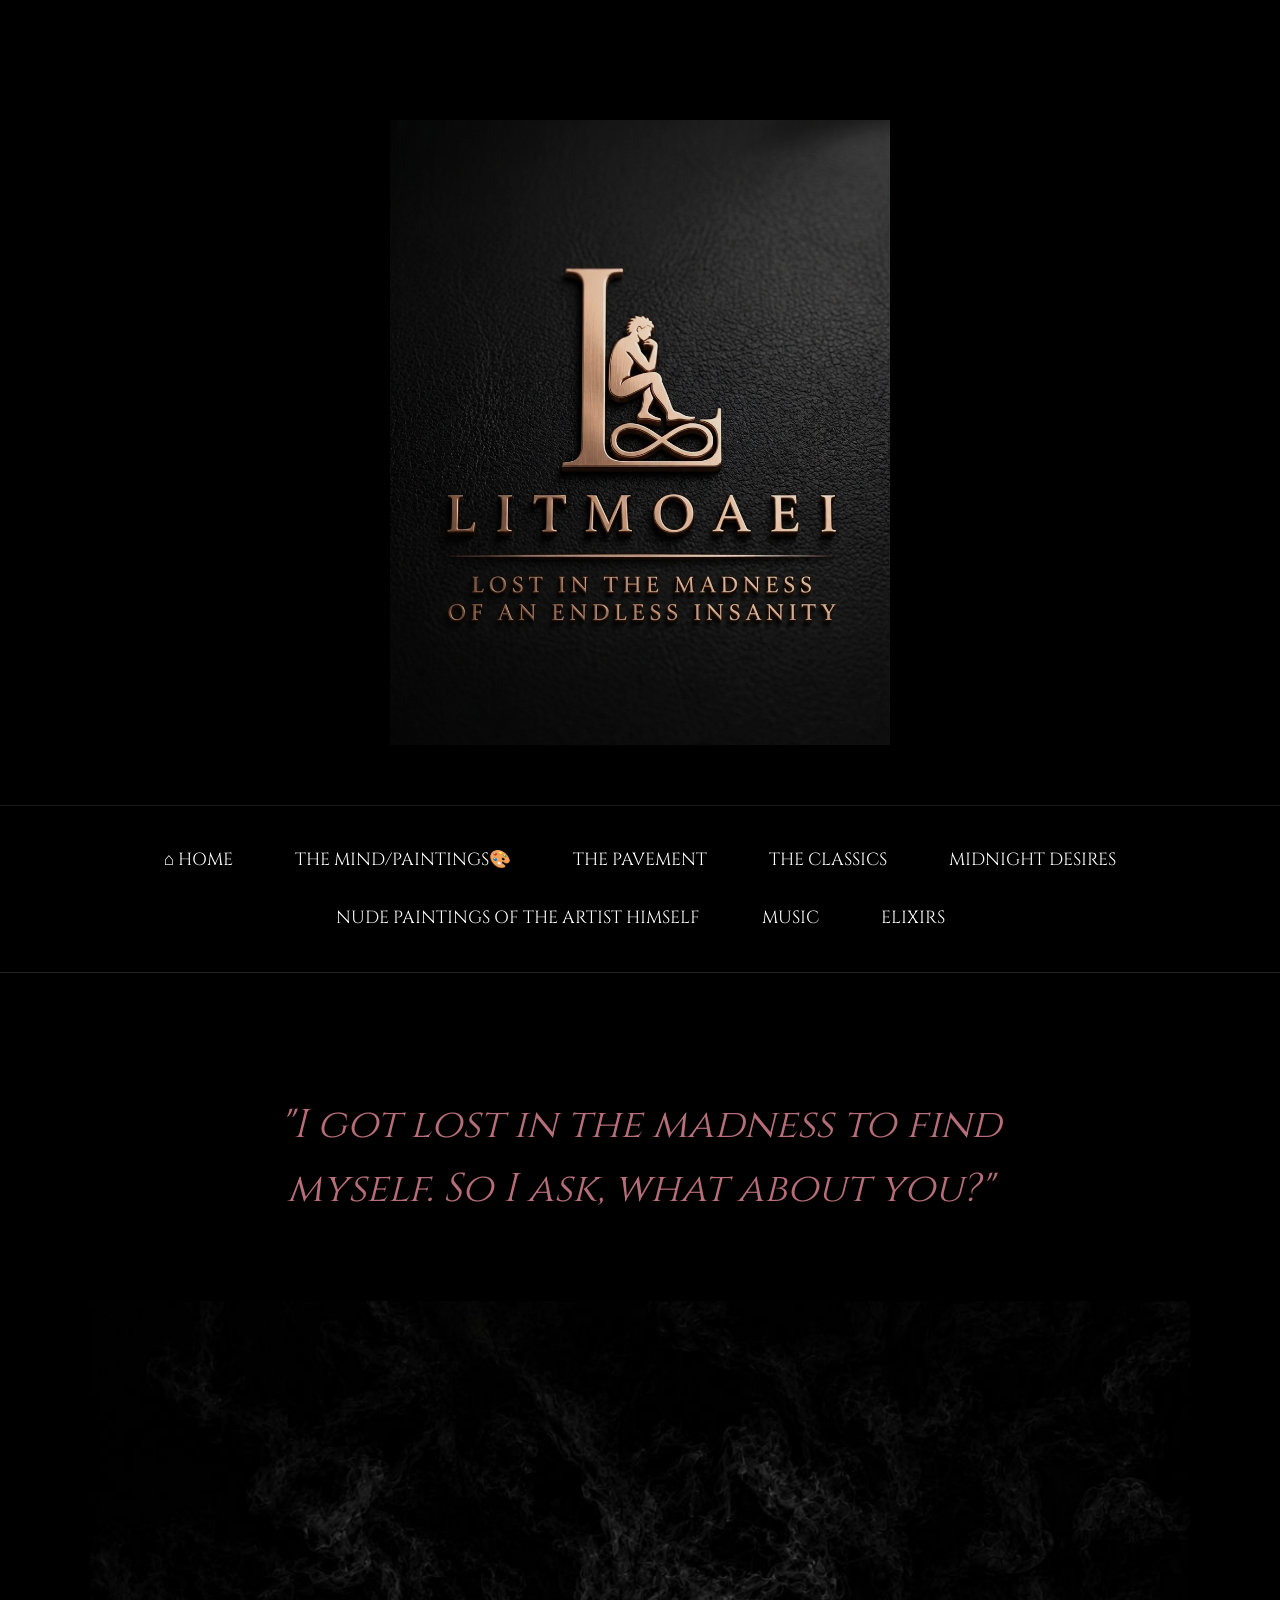
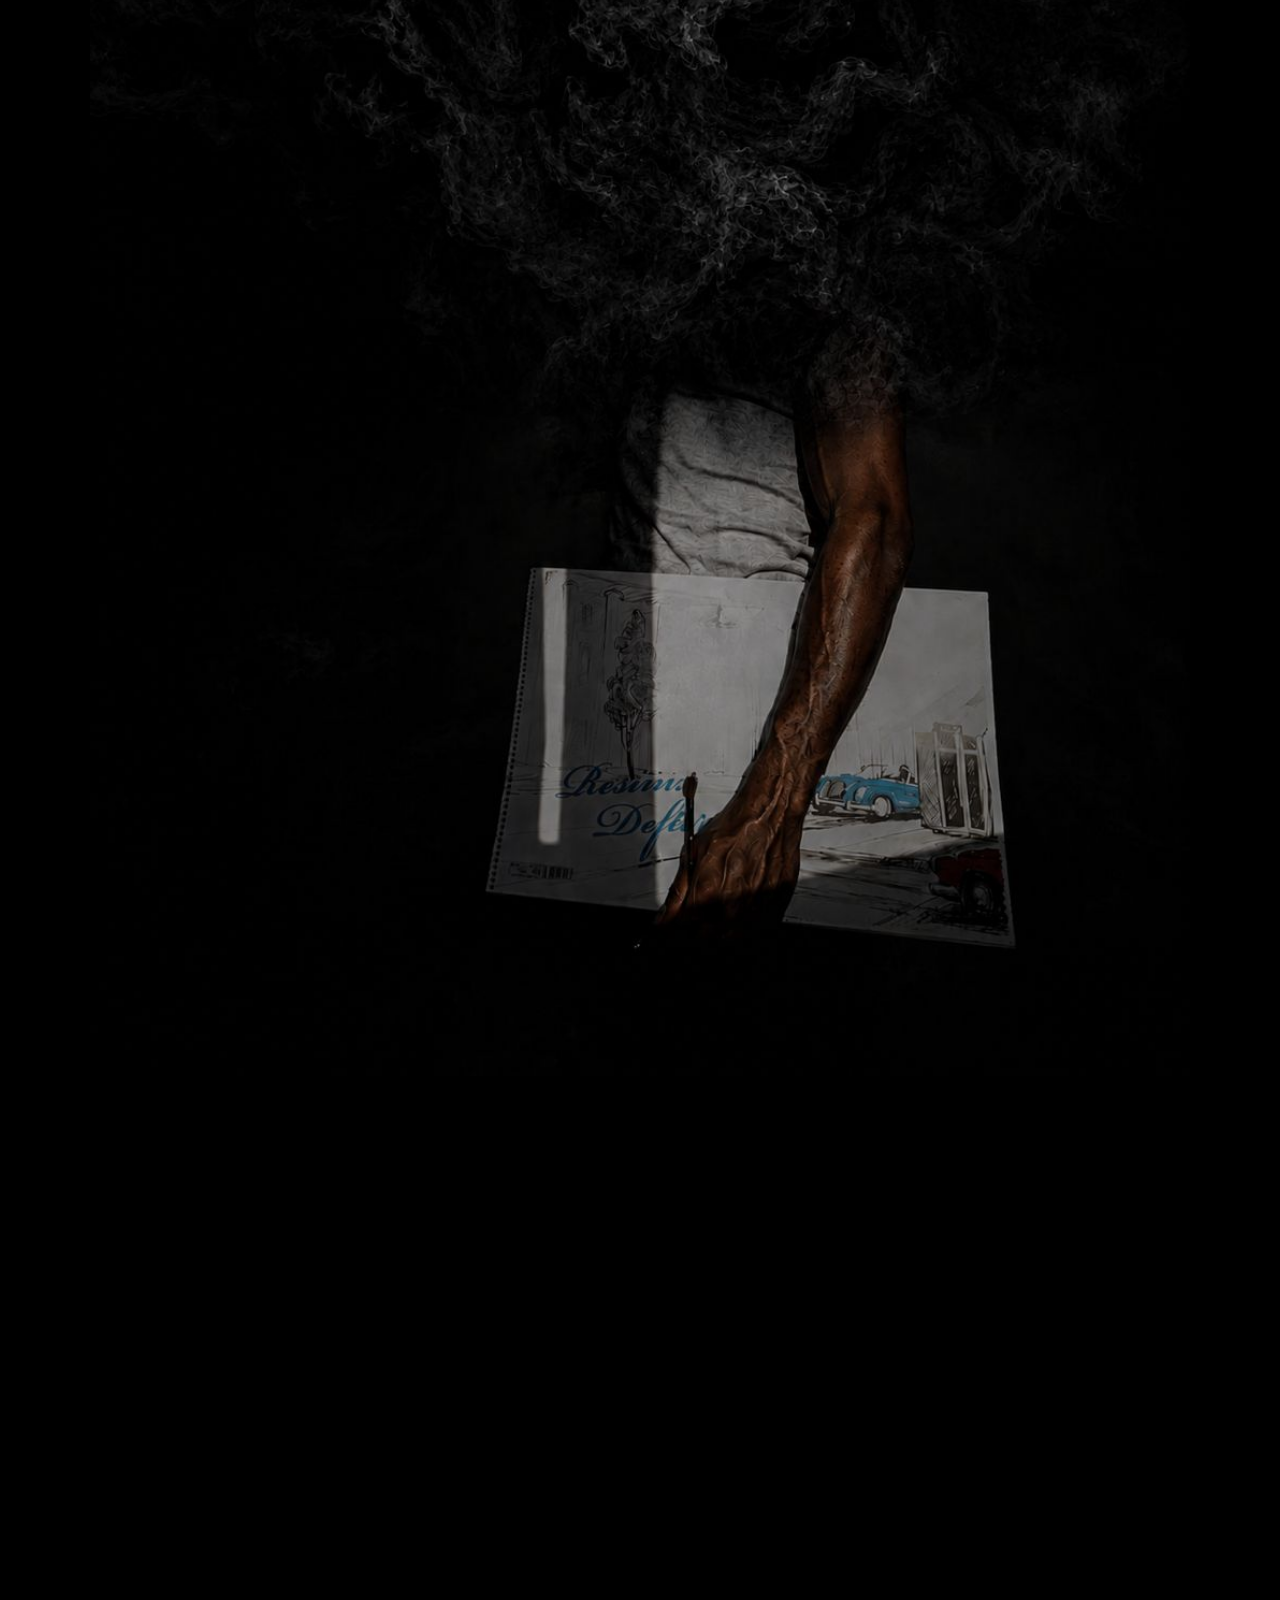
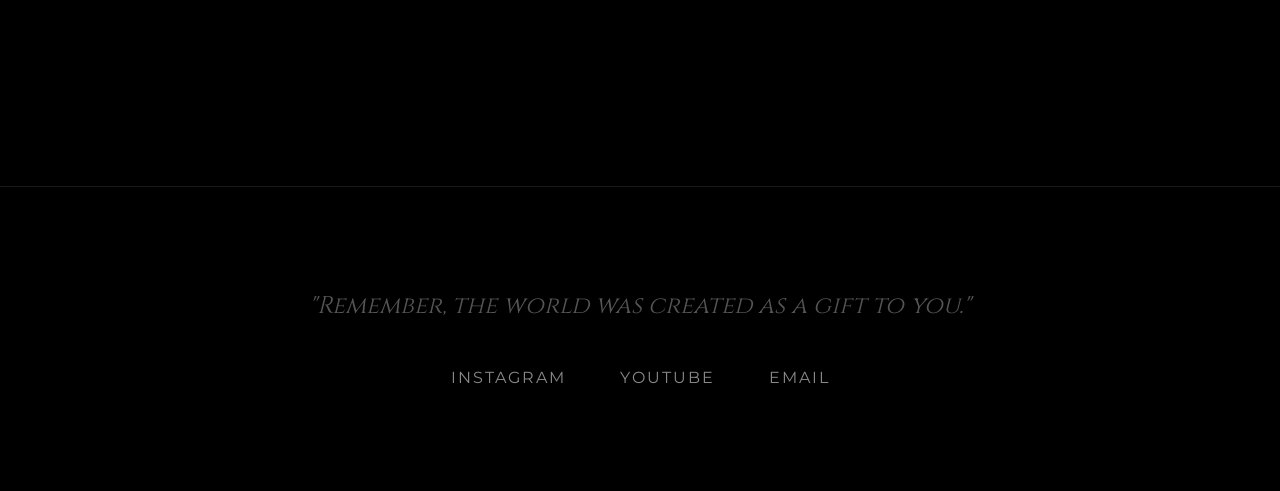
==== commit 05ee2e32: "Change mind link to point to mind.html and remove section Updated navigation link for the mind secti" ====
--- a/index.html
+++ b/index.html
@@ -247,8 +247,8 @@
         <div class="nav-container">
             <ul>
                 <li><a onclick="showPage('home')">⌂ HOME</a></li>
-                <li><a onclick="showPage('mind')">THE MIND/PAINTINGS</a></li>
-                <li><a onclick="showPage('pavement')">THE PAVEMENT</a></li>
+                <li><a href="mind.html">THE MIND/PAINTINGS🎨</a></li>
+                <li><a href="pavement.html">THE PAVEMENT</a></li>
                 <li><a onclick="showPage('classics')">THE CLASSICS</a></li>
                 <li><a href="midnight-desire.html">MIDNIGHT DESIRES</a></li>
                 <li><a onclick="showPage('nudes')">NUDE PAINTINGS OF THE ARTIST HIMSELF</a></li>
@@ -285,50 +285,6 @@
         <div class="statement-text">"I got lost in the madness to find myself. So I ask, what about you?"</div>
         <img src="I got lost in the madness to find myself.jpeg" class="flush-img">
         <video autoplay muted loop playsinline class="flush-img" style="margin-top:20px;"><source src="THE MAD HALL, ART ROOM.mp4" type="video/mp4"></video>
-    </section>
-
-    <section id="mind" class="page-section">
-        <div class="statement-text">Browse through the mind<br>of a soul lost in the madness of an endless insanity.</div>
-        <div class="gallery-wrap">
-            <div class="gallery-item"><img src="lost in the madness of an endless insanity.jpg"><a href="https://www.instagram.com/p/DAv3gXIof8B/" class="btn-order">THE STORY THE MADNESS SHOWED ME</a></div>
-            <div class="gallery-item"><img src="o myself in the distance.jpg"><a href="https://www.instagram.com/p/DDXwN3QI8fU/" class="btn-order">THE STORY THE MADNESS SHOWED ME</a></div>
-            <div class="gallery-item"><img src="the old man on a journey.jpg"><a href="https://www.instagram.com/p/DBE8orlIOwI/" class="btn-order">THE STORY THE MADNESS SHOWED ME</a></div>
-            <div class="gallery-item"><img src="and the moon said to the sun.jpg"><a href="https://www.instagram.com/p/DF_LrxPoYqz/" class="btn-order">THE STORY THE MADNESS SHOWED ME</a></div>
-            <div class="gallery-item"><img src="sometimes freedom is to be captured by someone who has love in their corner.jpg"><a href="https://www.instagram.com/p/DB_Kq6JI-qr/" class="btn-order">THE STORY THE MADNESS SHOWED ME</a></div>
-            <div class="gallery-item"><img src="in a mountain full of flowers many don't have life.jpg"><a href="https://www.instagram.com/p/DC3xWCsoxQv/" class="btn-order">THE STORY THE MADNESS SHOWED ME</a></div>
-            <div class="gallery-item"><img src="love a straner i know so well, or do i really know love.jpg"><a href="https://www.instagram.com/p/DYzO71ljPsd/" class="btn-order">THE STORY THE MADNESS SHOWED ME</a></div>
-            <div class="gallery-item"><img src="playing a game with god but i don't know what it's called.jpg"><a href="https://www.instagram.com/p/DLVePs0sMLt/" class="btn-order">THE STORY THE MADNESS SHOWED ME</a></div>
-            <div class="gallery-item"><img src="what is the greatest trick a monster can play.jpg"><a href="https://www.instagram.com/p/DGMsmHgoCnw/" class="btn-order">THE STORY THE MADNESS SHOWED ME</a></div>
-            <div class="gallery-item"><img src="success is overrated yet underrated.jpg"><a href="https://www.instagram.com/p/DMo_JQ4sH_k/" class="btn-order">THE STORY THE MADNESS SHOWED ME</a></div>
-            <div class="gallery-item"><img src="to battle we march why shall i fear.jpg"><a href="https://www.instagram.com/p/DTQ0w8BjCPb/" class="btn-order">THE STORY THE MADNESS SHOWED ME</a></div>
-            <div class="gallery-item"><img src="the old man advice.jpg"><a href="https://www.instagram.com/reel/C1nKtv5MRyL/" class="btn-order">THE STORY THE MADNESS SHOWED ME</a></div>
-            <div class="gallery-item"><img src="She said I know I am an angel but I want you to take off these wings for tonight.jpg"><a href="https://www.instagram.com/p/DB4OFzdo245/" class="btn-order">THE STORY THE MADNESS SHOWED ME</a></div>
-            <div class="gallery-item"><img src="because their songs doesn't have lies in them.jpg"><a href="https://www.instagram.com/p/DBudMSBovQE/" class="btn-order">THE STORY THE MADNESS SHOWED ME</a></div>
-            <div class="gallery-item"><img src="she is the devil favourite and so what.jpg"><a href="https://www.instagram.com/p/DBV7uddoOTz/" class="btn-order">THE STORY THE MADNESS SHOWED ME</a></div>
-            <div class="gallery-item"><img src="succubus came for my soul but i took hers.jpg"><a href="https://www.instagram.com/p/DBKdKS8I2tA/" class="btn-order">THE STORY THE MADNESS SHOWED ME</a></div>
-            <div class="gallery-item"><img src="if the venom made me feel alive i will go for that snake over and over again.jpg"><a href="https://www.instagram.com/p/C_tAgRXM0JW/" class="btn-order">THE STORY THE MADNESS SHOWED ME</a></div>
-            <div class="gallery-item"><img src="you asked how are you From the grave i answered i am great.jpg"><a href="https://www.instagram.com/p/DEa9kwMNCdW/" class="btn-order">THE STORY THE MADNESS SHOWED ME</a></div>
-            <div class="gallery-item"><img src="only if i get paid for every time i fake a smile.jpg"><a href="https://www.instagram.com/p/DZICSmbsOoS/" class="btn-order">THE STORY THE MADNESS SHOWED ME</a></div>
-            <div class="gallery-item"><img src="ooh my reflection.jpg"><a href="https://instagram.com/p/DDUY0JuI7pn/" class="btn-order">THE STORY THE MADNESS SHOWED ME</a></div>
-            <div class="gallery-item"><img src="I got too tired to care and I’m still fine.jpg"><a href="https://www.instagram.com/p/DBzosumIq-z/" class="btn-order">THE STORY THE MADNESS SHOWED ME</a></div>
-        </div>
-    </section>
- 
-    <section id="pavement" class="page-section">
-        <div class="statement-text">THE PAVEMENT</div>
-        <div class="gallery-wrap">
-            <div class="gallery-item"><img src="Pavement.jpg"><button class="btn-order" onclick="openOrder('Pavement')">COMMISSION AND BEGIN YOUR MANIFESTATION</button></div>
-            <div class="gallery-item"><img src="Pavement 1.jpg"><button class="btn-order" onclick="openOrder('Pavement 1')">COMMISSIONCOMMISSION AND BEGIN YOUR MANIFESTATION</button></div>
-            <div class="gallery-item"><img src="Pavement 2.jpg"><button class="btn-order" onclick="openOrder('Pavement 2')">COMMISSIONCOMMISSION AND BEGIN YOUR MANIFESTATION</button></div>
-            <div class="gallery-item"><img src="Pavement 3.jpg"><button class="btn-order" onclick="openOrder('Pavement 3')">COMMISSIONCOMMISSION AND BEGIN YOUR MANIFESTATION</button></div>
-            <div class="gallery-item"><img src="Pavement 4.jpg"><button class="btn-order" onclick="openOrder('Pavement 4')">COMMISSIONCOMMISSION AND BEGIN YOUR MANIFESTATION</button></div>
-            <div class="gallery-item"><img src="Pavement 5.jpg"><button class="btn-order" onclick="openOrder('Pavement 5')">COMMISSIONCOMMISSION AND BEGIN YOUR MANIFESTATION</button></div>
-            <div class="gallery-item"><img src="Pavement 6.jpg"><button class="btn-order" onclick="openOrder('Pavement 6')">COMMISSIONCOMMISSION AND BEGIN YOUR MANIFESTATION</button></div>
-            <div class="gallery-item"><img src="Pavement 7.jpg"><button class="btn-order" onclick="openOrder('Pavement 7')">COMMISSIONCOMMISSION AND BEGIN YOUR MANIFESTATION</button></div>
-            <div class="gallery-item"><img src="Pavement 8.jpg"><button class="btn-order" onclick="openOrder('Pavement 8')">COMMISSIONCOMMISSION AND BEGIN YOUR MANIFESTATION</button></div>
-            <div class="gallery-item"><img src="Pavement 9.jpg"><button class="btn-order" onclick="openOrder('Pavement 9')">COMMISSIONCOMMISSION AND BEGIN YOUR MANIFESTATION</button></div>
-            <div class="gallery-item"><img src="Pavement 10.jpg"><button class="btn-order" onclick="openOrder('Pavement 10')">COMMISSIONCOMMISSION</button></div>
-        </div>
     </section>
  
     <section id="elixirs" class="page-section">
